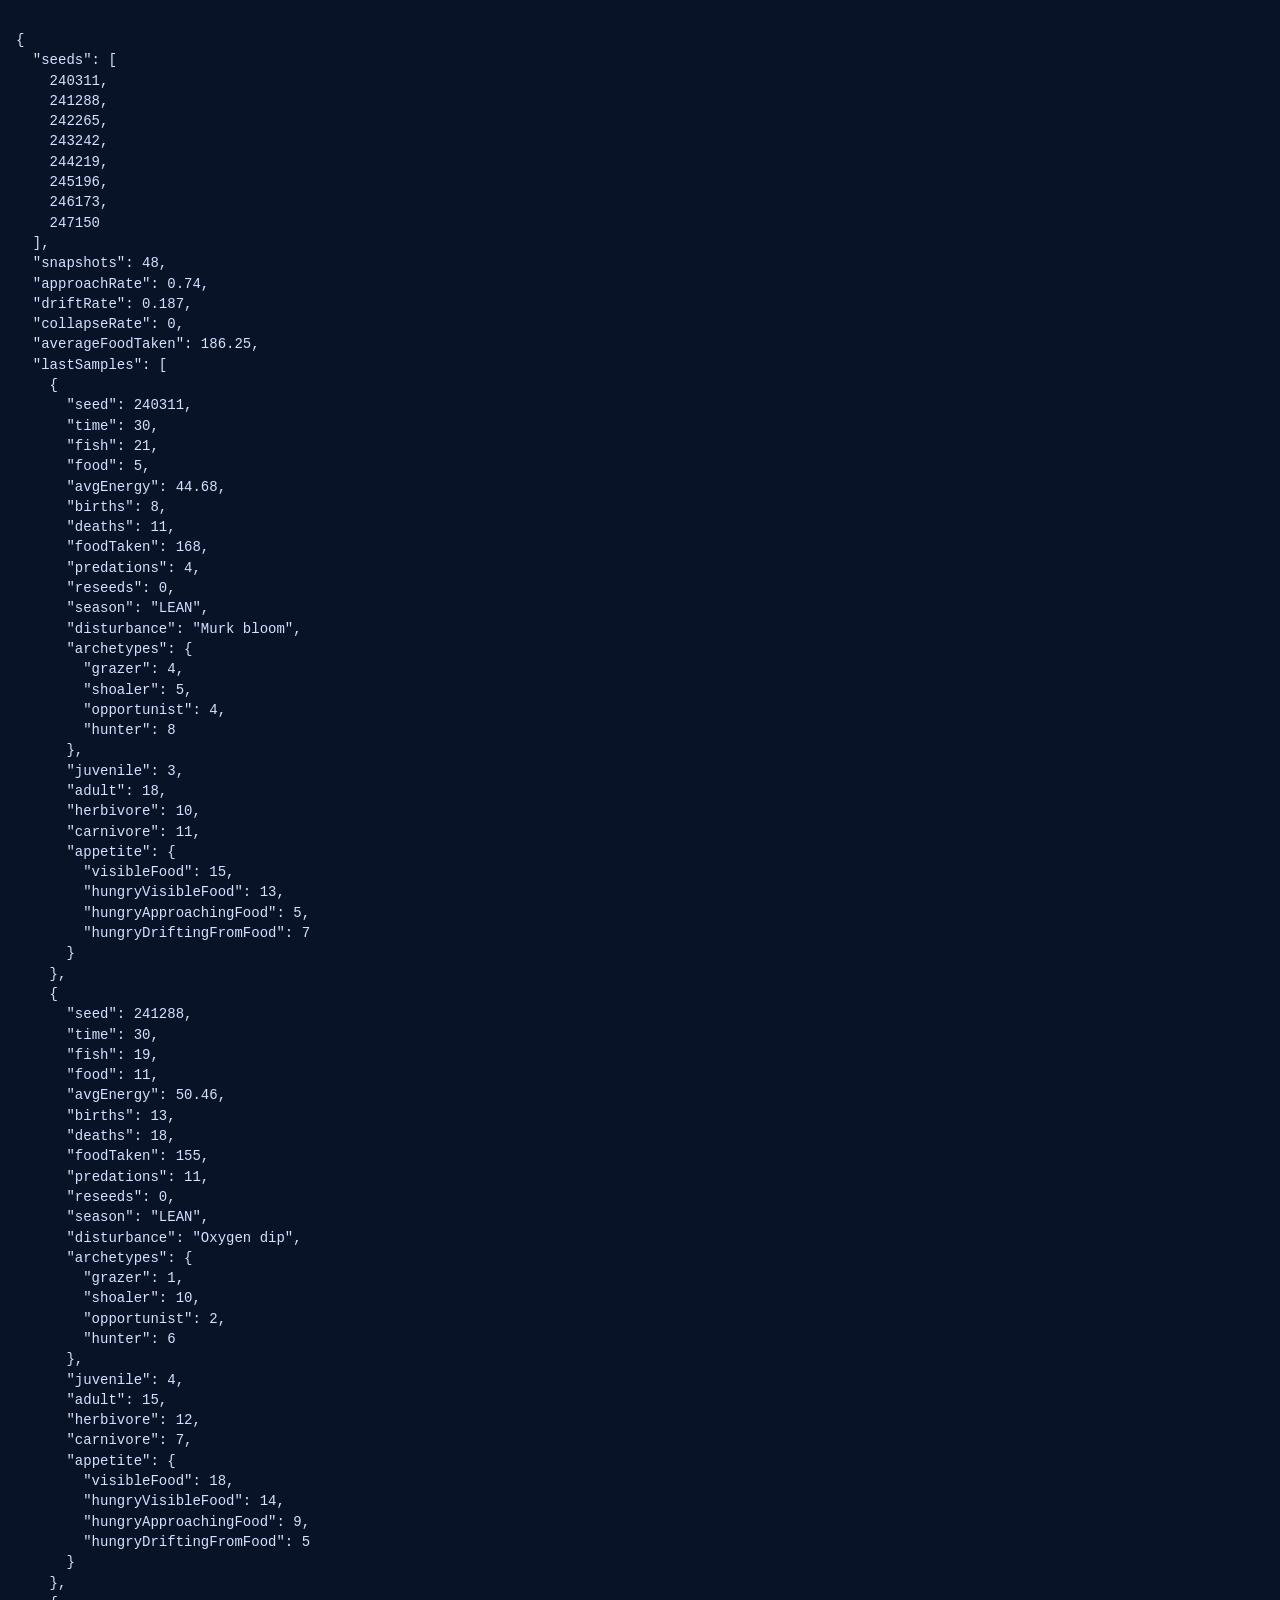
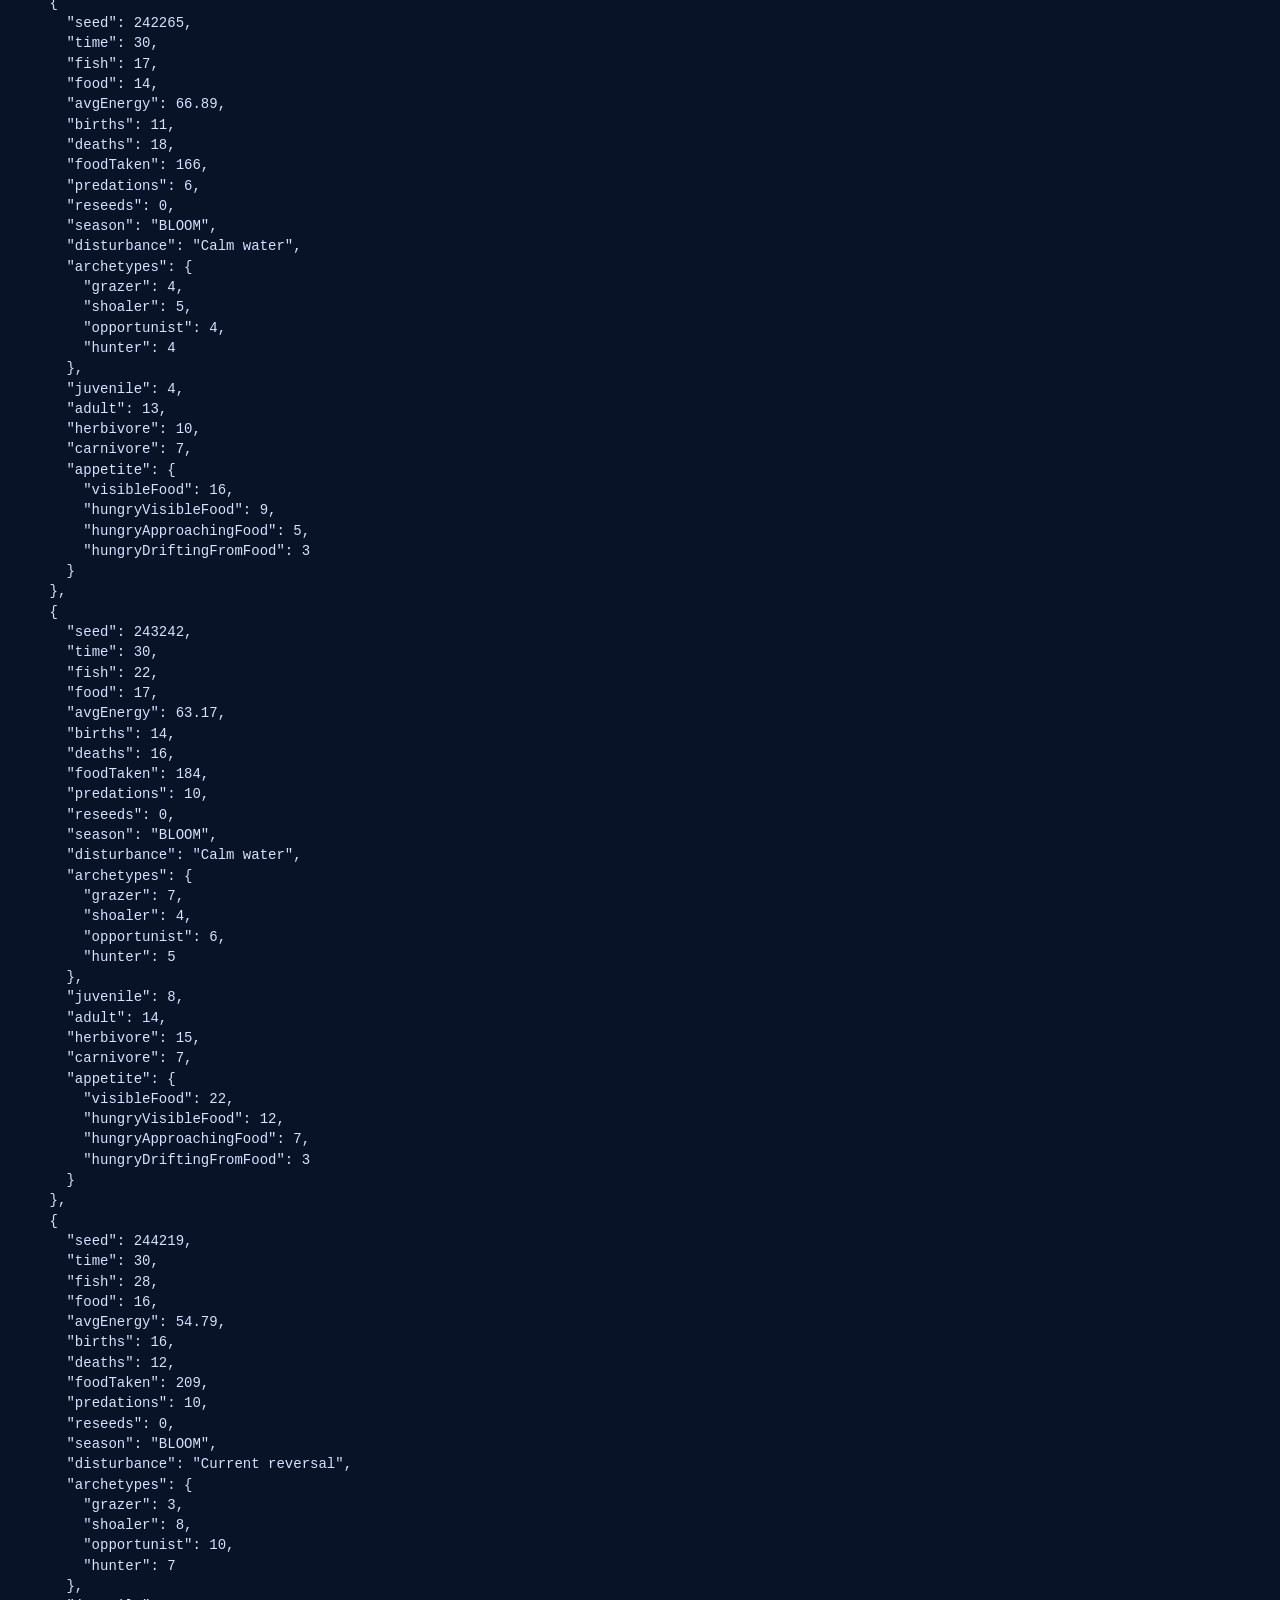
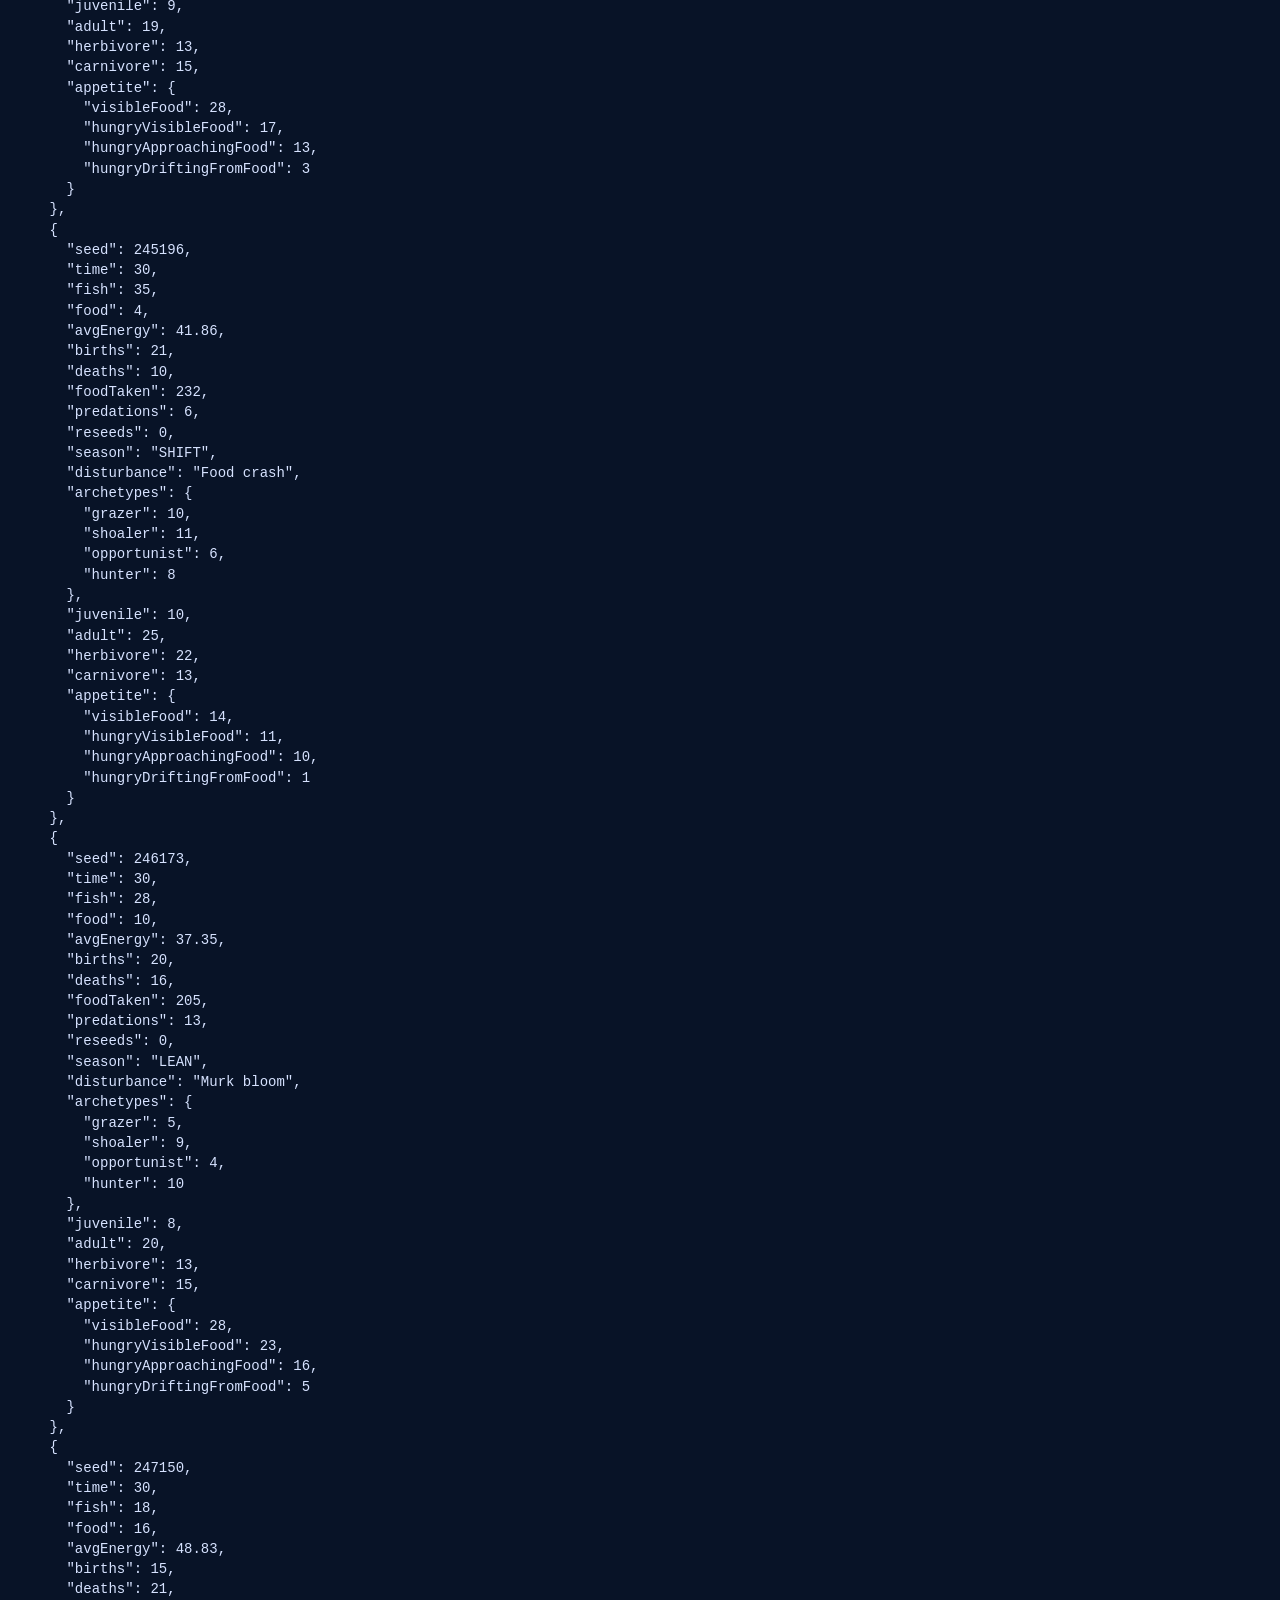
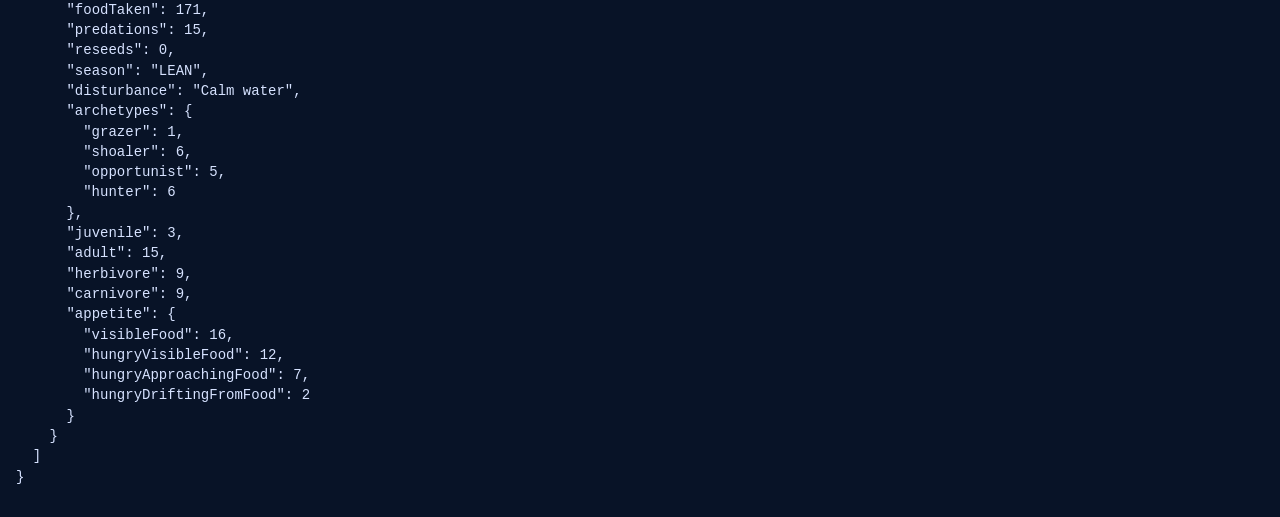
==== seed-audit.html @ b01fc082 "chore: initialize repository at v0.1.0" ====
<!doctype html>
<html lang="en">
  <head>
    <meta charset="utf-8" />
    <meta name="viewport" content="width=device-width, initial-scale=1" />
    <title>Fishtank Seed Audit</title>
    <style>
      body {
        margin: 0;
        padding: 16px;
        background: #081327;
        color: #d6e2ff;
        font: 14px/1.45 ui-monospace, SFMono-Regular, Menlo, Monaco, Consolas, "Liberation Mono", monospace;
      }

      pre {
        white-space: pre-wrap;
        word-break: break-word;
      }

      iframe {
        position: fixed;
        width: 1px;
        height: 1px;
        opacity: 0;
        border: 0;
        pointer-events: none;
      }
    </style>
  </head>
  <body>
    <pre id="out">running audit...</pre>
    <iframe id="sim" src="./index.html" title="seed audit frame"></iframe>
    <script>
      const seeds = [240311, 241288, 242265, 243242, 244219, 245196, 246173, 247150];
      const out = document.getElementById('out');
      const frame = document.getElementById('sim');

      function summarize(results) {
        const flattened = results.flatMap((entry) => entry.samples.map((sample) => ({ seed: entry.seed, sample })));
        const appetiteSnapshots = flattened.filter((entry) => entry.sample.appetite.hungryVisibleFood > 0);
        const avg = (values) => values.reduce((sum, value) => sum + value, 0) / Math.max(1, values.length);
        return {
          seeds,
          snapshots: flattened.length,
          approachRate: Number(
            avg(appetiteSnapshots.map((entry) => entry.sample.appetite.hungryApproachingFood / entry.sample.appetite.hungryVisibleFood)).toFixed(3),
          ),
          driftRate: Number(
            avg(appetiteSnapshots.map((entry) => entry.sample.appetite.hungryDriftingFromFood / entry.sample.appetite.hungryVisibleFood)).toFixed(3),
          ),
          collapseRate: Number((flattened.filter((entry) => entry.sample.fish === 0).length / Math.max(1, flattened.length)).toFixed(3)),
          averageFoodTaken: Number(avg(results.map((entry) => entry.samples[entry.samples.length - 1].foodTaken)).toFixed(2)),
          lastSamples: results.map((entry) => entry.samples[entry.samples.length - 1]),
        };
      }

      frame.addEventListener('load', () => {
        requestAnimationFrame(() => {
          const api = frame.contentWindow.__FISHTANK_DEBUG__;
          const results = [];
          for (const seed of seeds) {
            api.applyPreset('balanced');
            api.setSeed(seed);
            const samples = [];
            for (let i = 0; i < 6; i++) samples.push(api.runAudit(5));
            results.push({ seed, samples });
          }
          out.textContent = JSON.stringify(summarize(results), null, 2);
          document.body.dataset.done = '1';
        });
      });
    </script>
  </body>
</html>
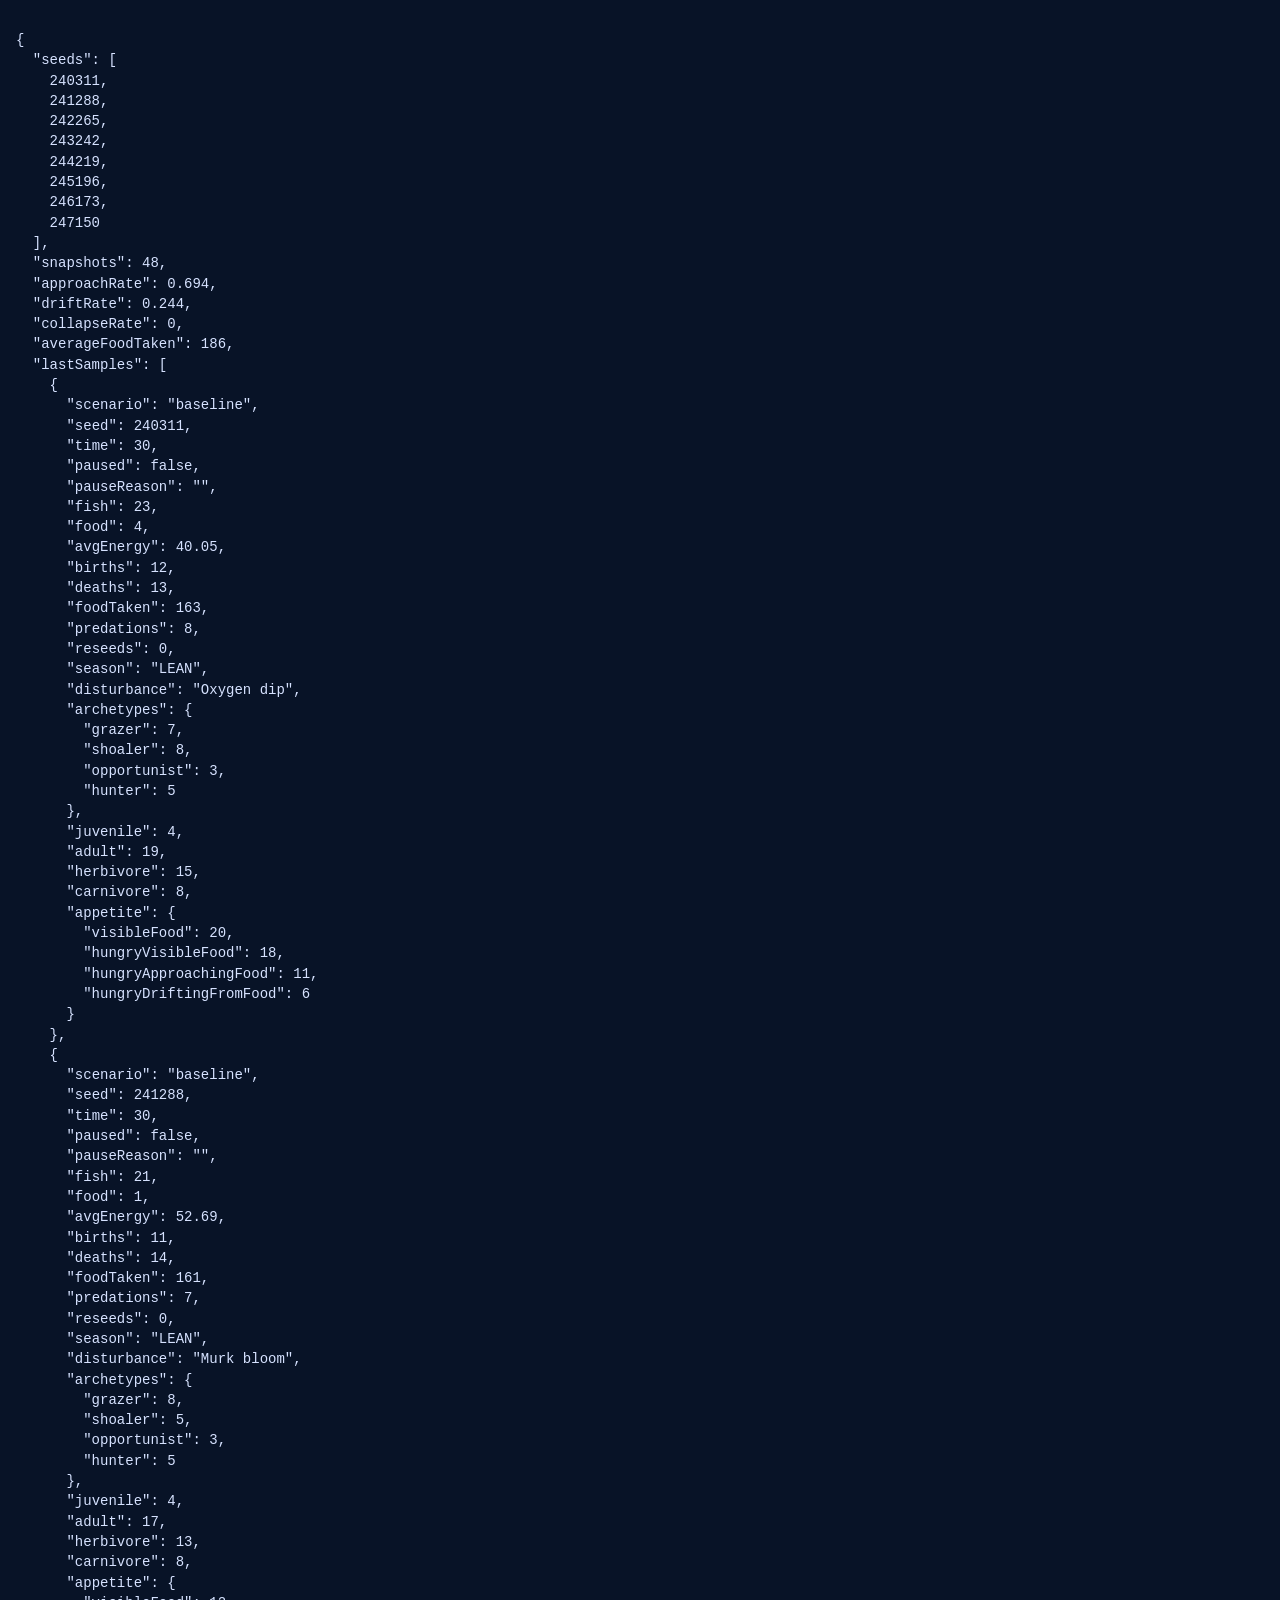
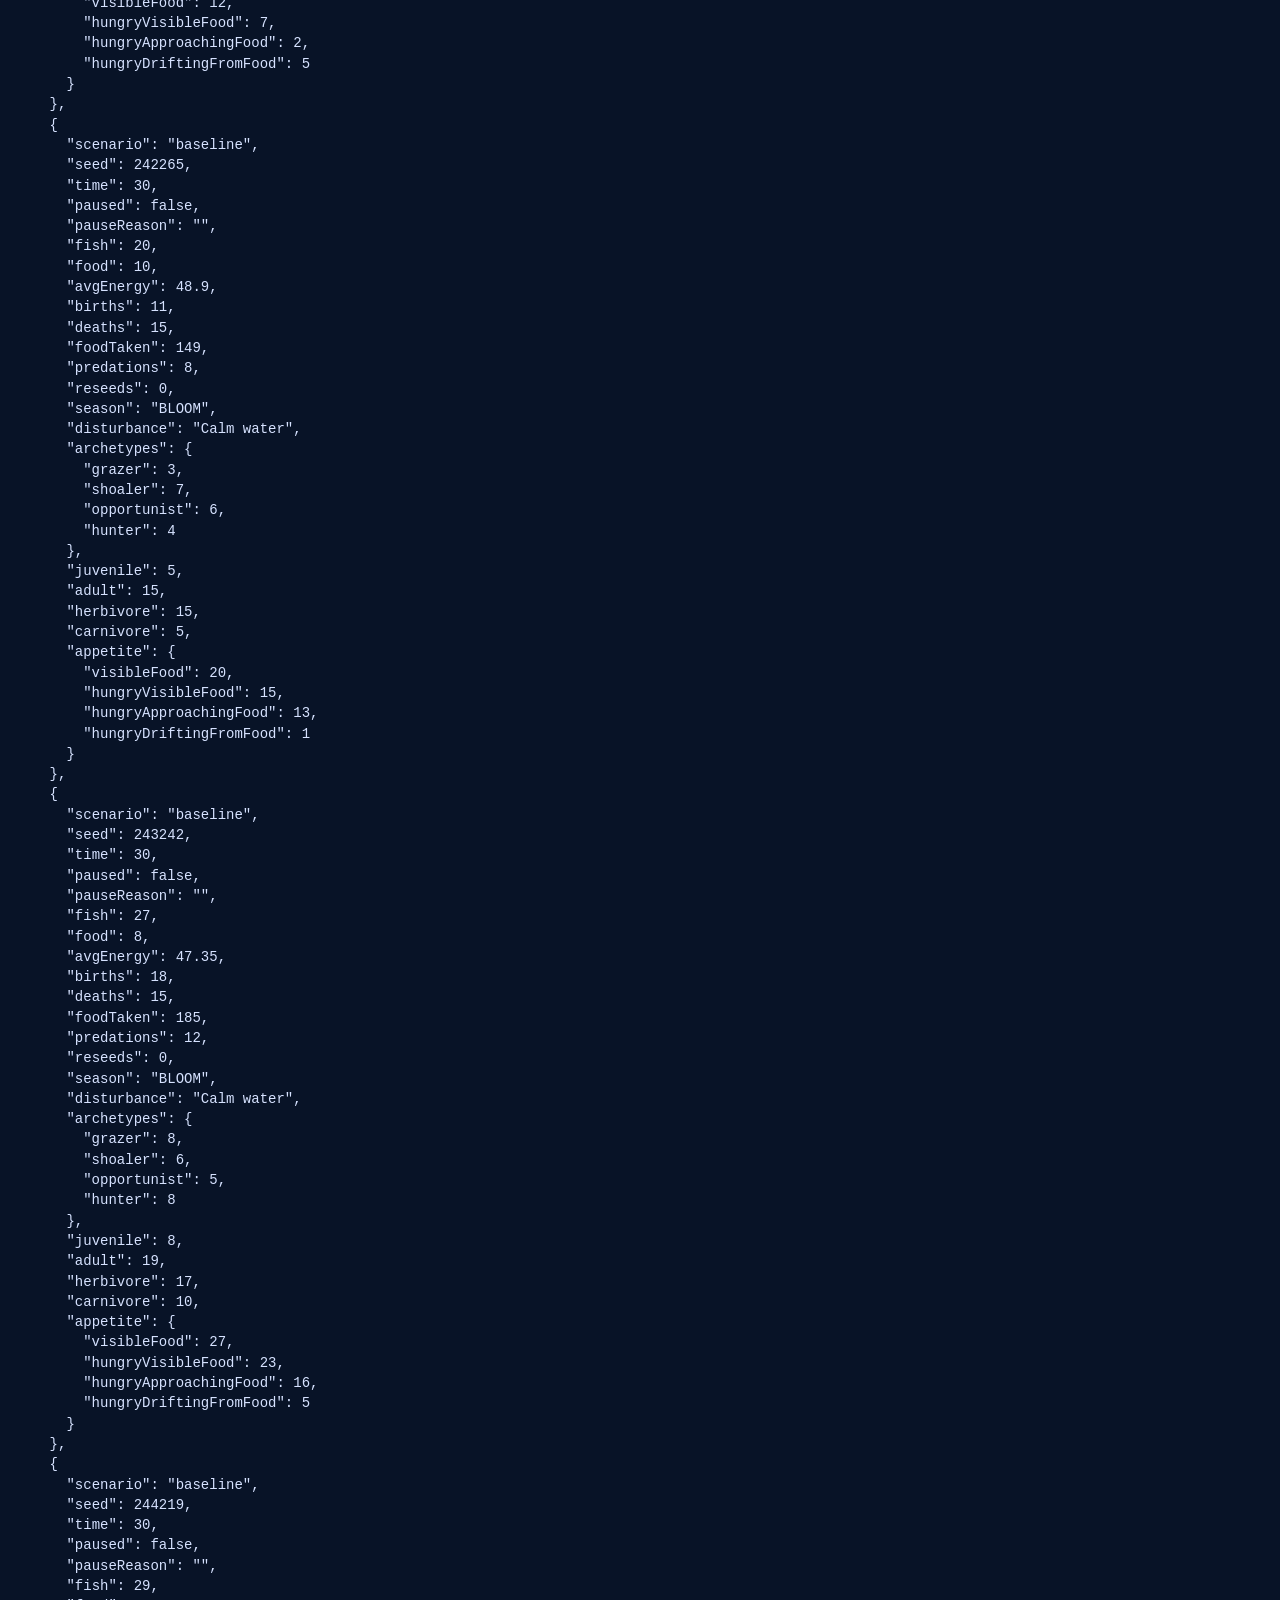
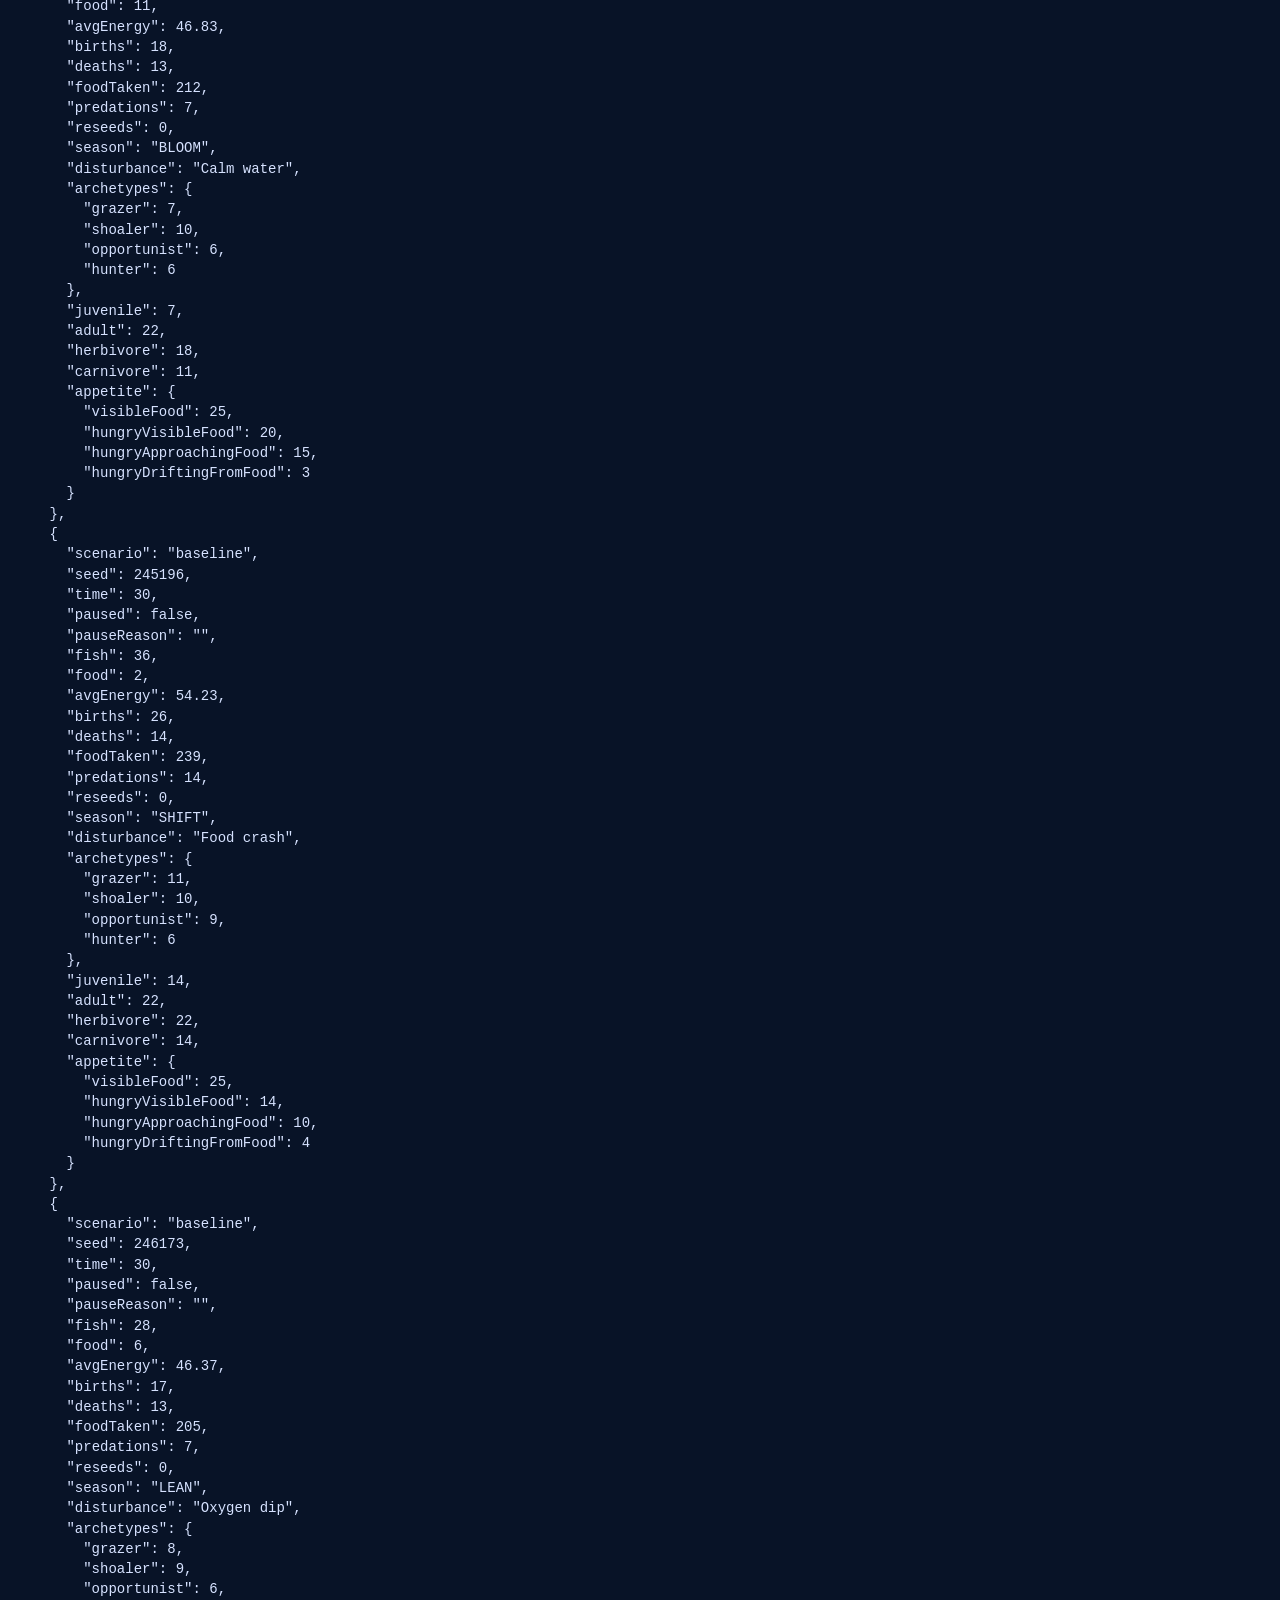
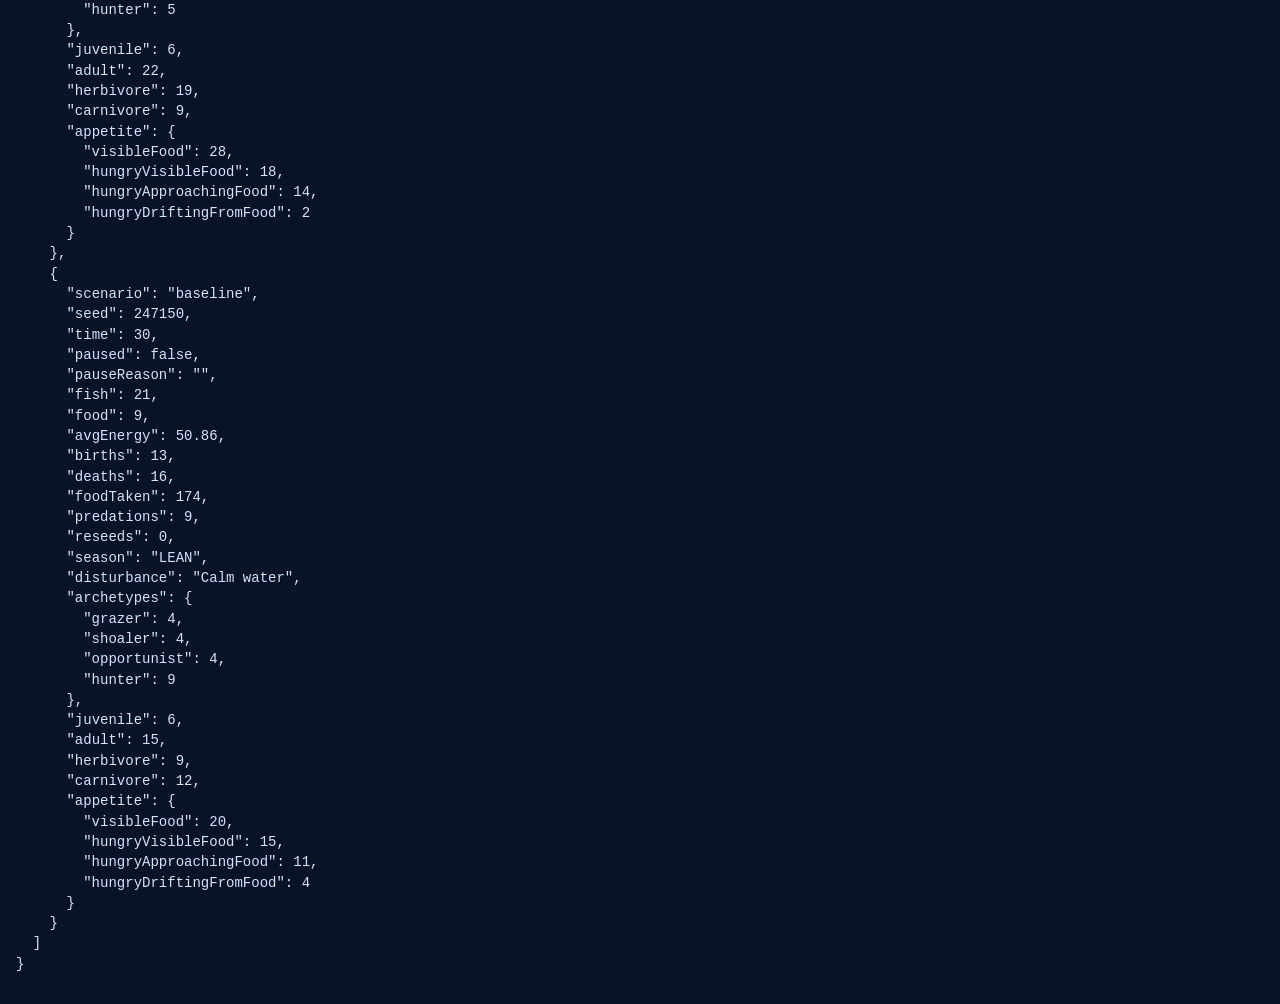
==== commit 607b74b5: "feat: harden static deployment surface" ====
--- a/seed-audit.html
+++ b/seed-audit.html
@@ -4,72 +4,16 @@
     <meta charset="utf-8" />
     <meta name="viewport" content="width=device-width, initial-scale=1" />
     <title>Fishtank Seed Audit</title>
-    <style>
-      body {
-        margin: 0;
-        padding: 16px;
-        background: #081327;
-        color: #d6e2ff;
-        font: 14px/1.45 ui-monospace, SFMono-Regular, Menlo, Monaco, Consolas, "Liberation Mono", monospace;
-      }
-
-      pre {
-        white-space: pre-wrap;
-        word-break: break-word;
-      }
-
-      iframe {
-        position: fixed;
-        width: 1px;
-        height: 1px;
-        opacity: 0;
-        border: 0;
-        pointer-events: none;
-      }
-    </style>
+    <meta
+      http-equiv="Content-Security-Policy"
+      content="default-src 'self'; script-src 'self'; style-src 'self'; img-src 'self' data:; font-src 'self'; frame-src 'self'; object-src 'none'; base-uri 'none'; form-action 'none'; worker-src 'none'"
+    />
+    <meta name="referrer" content="no-referrer" />
+    <link rel="stylesheet" href="seed-audit.css" />
   </head>
   <body>
     <pre id="out">running audit...</pre>
-    <iframe id="sim" src="./index.html" title="seed audit frame"></iframe>
-    <script>
-      const seeds = [240311, 241288, 242265, 243242, 244219, 245196, 246173, 247150];
-      const out = document.getElementById('out');
-      const frame = document.getElementById('sim');
-
-      function summarize(results) {
-        const flattened = results.flatMap((entry) => entry.samples.map((sample) => ({ seed: entry.seed, sample })));
-        const appetiteSnapshots = flattened.filter((entry) => entry.sample.appetite.hungryVisibleFood > 0);
-        const avg = (values) => values.reduce((sum, value) => sum + value, 0) / Math.max(1, values.length);
-        return {
-          seeds,
-          snapshots: flattened.length,
-          approachRate: Number(
-            avg(appetiteSnapshots.map((entry) => entry.sample.appetite.hungryApproachingFood / entry.sample.appetite.hungryVisibleFood)).toFixed(3),
-          ),
-          driftRate: Number(
-            avg(appetiteSnapshots.map((entry) => entry.sample.appetite.hungryDriftingFromFood / entry.sample.appetite.hungryVisibleFood)).toFixed(3),
-          ),
-          collapseRate: Number((flattened.filter((entry) => entry.sample.fish === 0).length / Math.max(1, flattened.length)).toFixed(3)),
-          averageFoodTaken: Number(avg(results.map((entry) => entry.samples[entry.samples.length - 1].foodTaken)).toFixed(2)),
-          lastSamples: results.map((entry) => entry.samples[entry.samples.length - 1]),
-        };
-      }
-
-      frame.addEventListener('load', () => {
-        requestAnimationFrame(() => {
-          const api = frame.contentWindow.__FISHTANK_DEBUG__;
-          const results = [];
-          for (const seed of seeds) {
-            api.applyPreset('balanced');
-            api.setSeed(seed);
-            const samples = [];
-            for (let i = 0; i < 6; i++) samples.push(api.runAudit(5));
-            results.push({ seed, samples });
-          }
-          out.textContent = JSON.stringify(summarize(results), null, 2);
-          document.body.dataset.done = '1';
-        });
-      });
-    </script>
+    <iframe id="sim" src="./index.html" title="seed audit frame" sandbox="allow-same-origin allow-scripts"></iframe>
+    <script src="seed-audit.js"></script>
   </body>
 </html>
--- a/seed-audit.css
+++ b/seed-audit.css
@@ -0,0 +1,21 @@
+body {
+  margin: 0;
+  padding: 16px;
+  background: #081327;
+  color: #d6e2ff;
+  font: 14px/1.45 ui-monospace, SFMono-Regular, Menlo, Monaco, Consolas, "Liberation Mono", monospace;
+}
+
+pre {
+  white-space: pre-wrap;
+  word-break: break-word;
+}
+
+iframe {
+  position: fixed;
+  width: 1px;
+  height: 1px;
+  opacity: 0;
+  border: 0;
+  pointer-events: none;
+}
